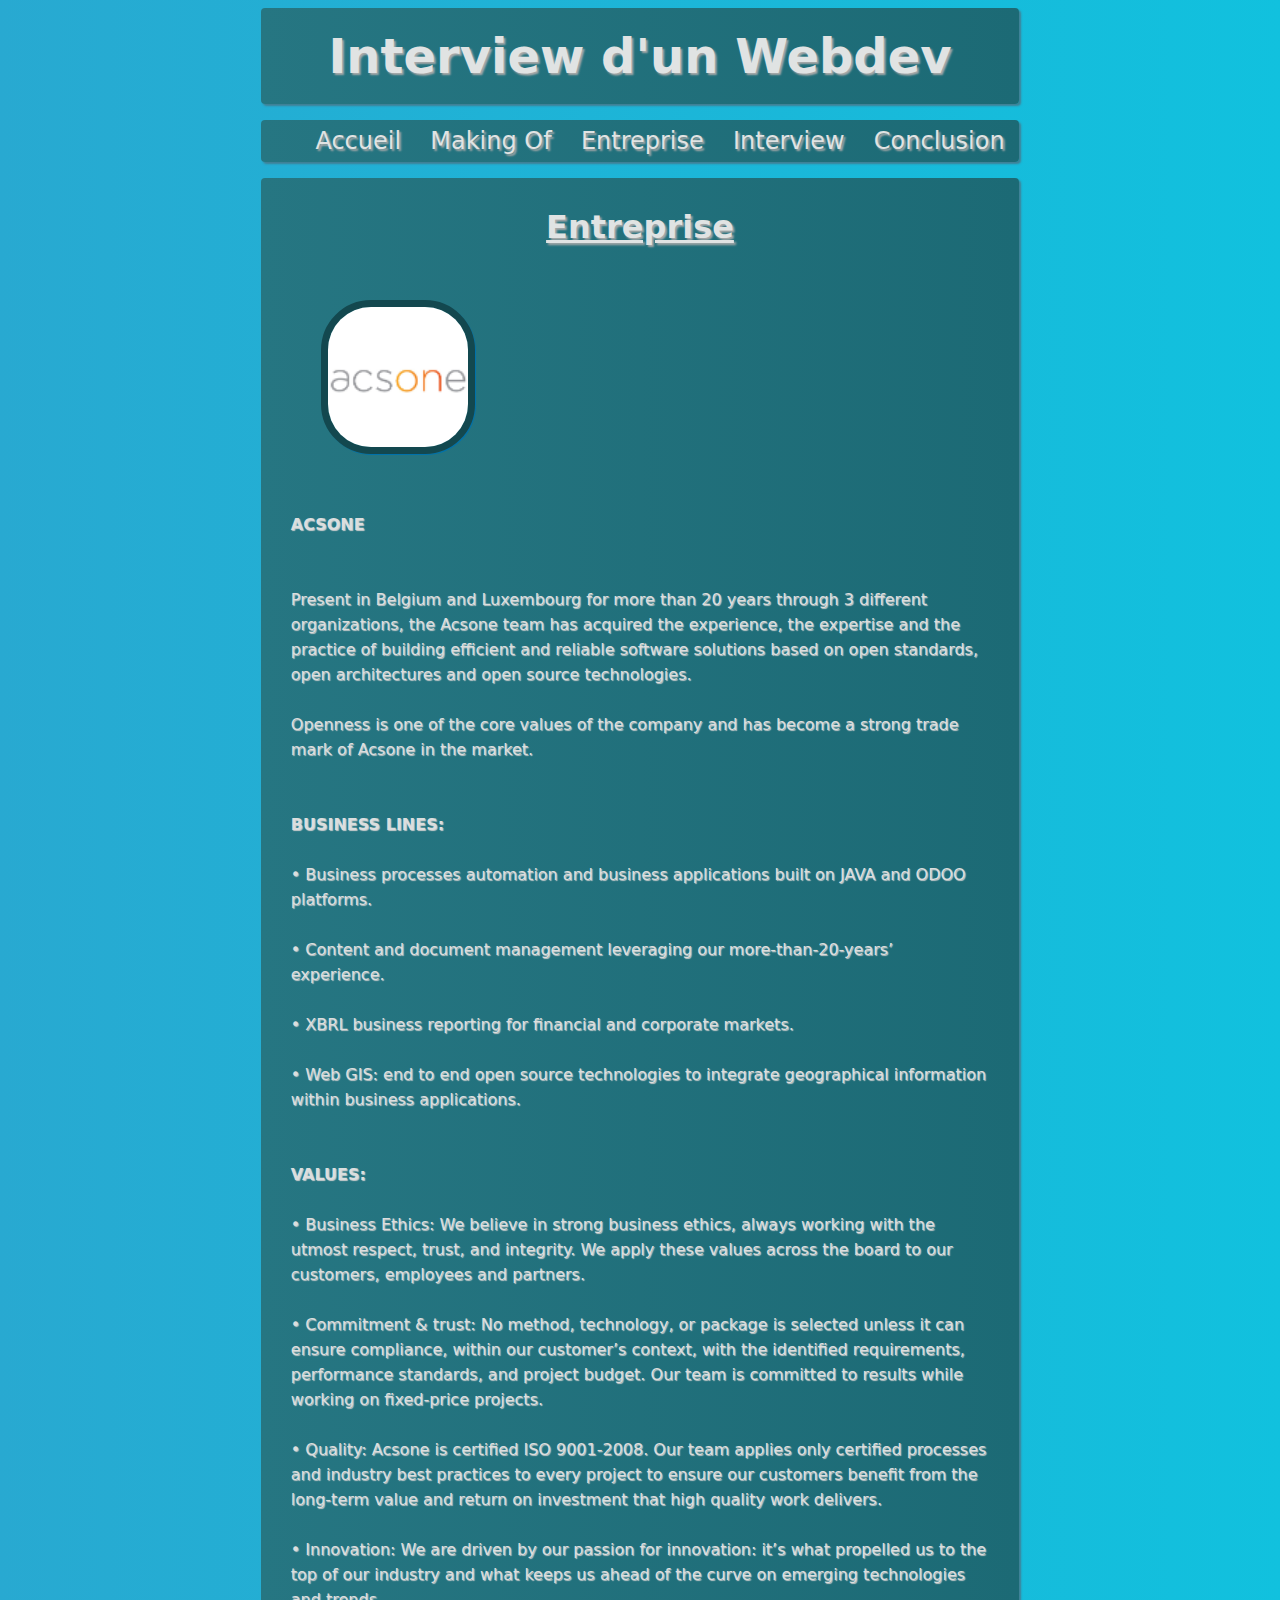
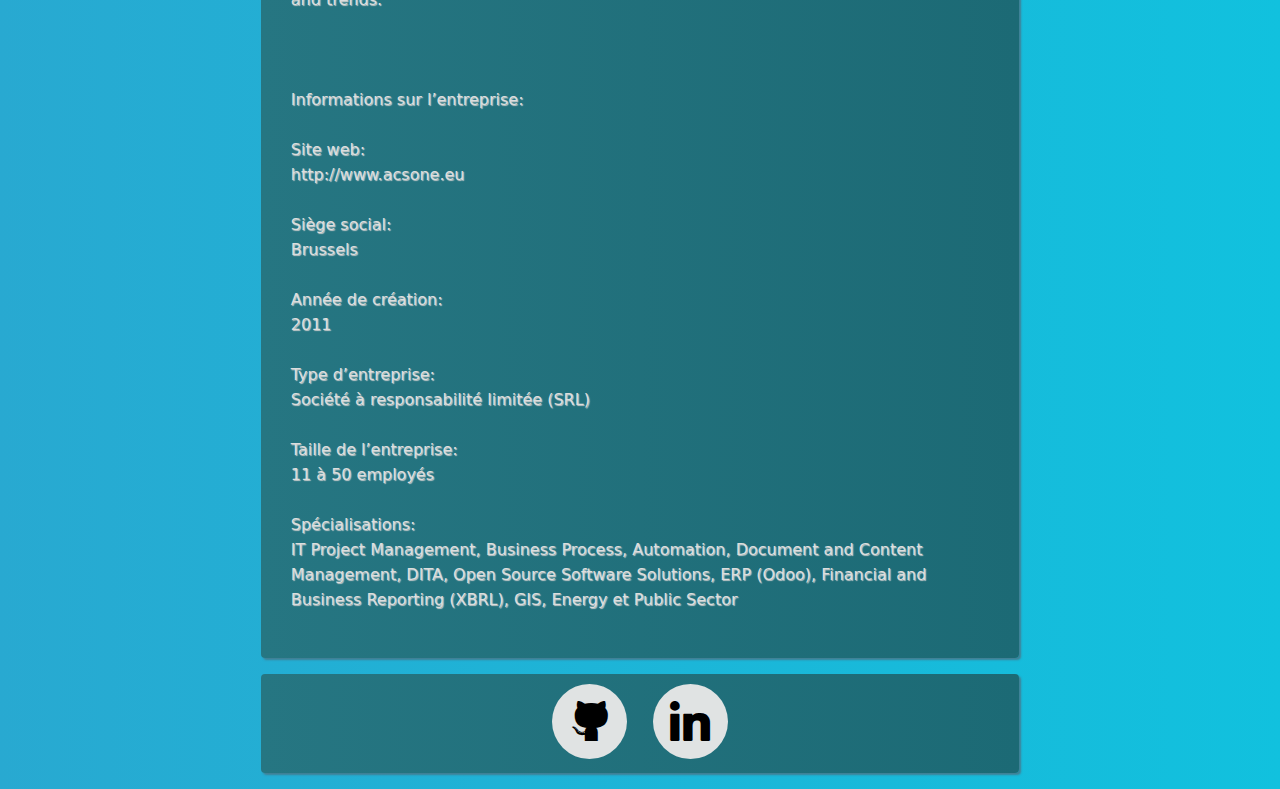
==== company.html @ 10b440b4 "finnif" ====
<!DOCTYPE HTML>
<html>

<head>
        <title>Interview Webdev</title>
        <meta charset="utf-8">
        <meta name="description" content="165c. uniques">
        <link href="style.css" type="text/css" rel="stylesheet">
</head>

<body>
    <div class="content">
        <header>
            <h1>Interview d'un Webdev</h1>
            
            <nav>
                <ul class="list">
                    <li class="button"><a href="index.html">Accueil</a></li>
                    <li class="button"><a href="makingof.html">Making Of</a></li>
                    <li class="button"><a href="company.html">Entreprise</a></li>
                    <li class="button"><a href="interview.html">Interview</a></li>
                    <li class="button"><a href="concl.html">Conclusion</a></li>
                </ul>
            </nav>
        </header>
        <article>
            <h2>Entreprise</h2><br /><br />
            <p><img class="imgprofil" src="img/society.png" alt="Acsone" /></p><br />
            <p><b>ACSONE</b><br /><br /><br />


            Present in Belgium and Luxembourg for more than 20 years through 3 different organizations, the Acsone team has acquired the experience, the expertise and the practice of building efficient and reliable software solutions based on open standards, open architectures and open source technologies.<br /><br />

            Openness is one of the core values of the company and has become a strong trade mark of Acsone in the market.<br /><br /><br />


            <b>BUSINESS LINES:</b><br /><br />


            •	Business processes automation and business applications built on JAVA and ODOO platforms.<br /><br />


            •	Content and document management leveraging our more-than-20-years’ experience.<br /><br />


            •	XBRL business reporting for financial and corporate markets.<br /><br />


            •	Web GIS: end to end open source technologies to integrate geographical information within business applications.<br /><br /><br />



            <b>VALUES:</b><br /><br />


            •	Business Ethics: We believe in strong business ethics, always working with the utmost respect, trust, and integrity. We apply these values across the board to our customers, employees and partners.<br /><br />


            •	Commitment & trust: No method, technology, or package is selected unless it can ensure compliance, within our customer’s context, with the identified requirements, performance standards, and project budget. Our team is committed to results while working on fixed-price projects.<br /><br />


            •	Quality: Acsone is certified ISO 9001-2008. Our team applies only certified processes and industry best practices to every project to ensure our customers benefit from the long-term value and return on investment that high quality work delivers.<br /><br />


            •	Innovation: We are driven by our passion for innovation: it’s what propelled us to the top of our industry and what keeps us ahead of the curve on emerging technologies and trends.<br /><br /><br /><br />
                
            Informations sur l’entreprise:<br /><br />
        
            Site web:<br />
            http://www.acsone.eu<br /><br />
            
            Siège social:<br />
            Brussels<br /><br />
                
            Année de création:<br />
            2011<br /><br />
                
            Type d’entreprise:<br />
            Société à responsabilité limitée (SRL)<br /><br />
                
            Taille de l’entreprise:<br />
            11 à 50 employés<br /><br />
                
            Spécialisations:<br />
            IT Project Management, Business Process, Automation, Document and Content Management, DITA, Open Source Software Solutions, ERP (Odoo), Financial and Business Reporting (XBRL), GIS, Energy et Public Sector</p>
        </article>
        <footer>
            <ul class="soc">
                <li><a class="soc-github" href="https://github.com/Dorgenark" target="_blank"> </a></li>
                <li><a class="soc-linkedin soc-icon-last" href="https://www.linkedin.com/in/simon-romainville-45a608152/" target="_blank"></a></li>
            </ul>
        </footer>
    </div>    
</body>
</html>
---- style.css ----
body {
    background: linear-gradient(to left, #11C1DE, #28A9D1);
    font-family: 'DejaVu Sans', sans-serif;
}

.content {
    display: block;
    margin-left: 20%;
    margin-right: 20%;
}

p {
    color: #DBDEDE;
    line-height: 25px;
    text-shadow: 1px 1px 1px #CACCCC;
}

h1, h2, footer {
    text-align: center;
    margin: auto;
}

h1 {
    font-size: 300%;
    color: #E0E3E3;
    padding: 20px;
    width: auto;
    text-shadow: 2px 2px 2px darkgrey;
    
}

h2 {
    text-decoration: underline;
    font-size: 200%;
    color: #E0E3E3;
    width: auto;
    text-shadow: 2px 2px 2px darkgrey;
}

.list {
    display: flex;
    text-decoration: none;
}

article {
    padding: 30px;
}

.button {
    font-size: 150%;
    list-style-type: none;
    margin: auto;
    padding: 7px;
    color: #E0E3E3;
    width: auto;
    text-shadow: 2px 2px 2px darkgrey;
}

a {
    text-decoration: none;
    color: #E0E3E3;
}

.list, h1, article, footer {
    background: linear-gradient(to left, #1C6A75, #267682);
    border-radius: 4px;
    box-shadow: 2px 2px 2px #427F94;
}

.imgprofil{
    margin-left: 30px;
    height: 140px;
    width: 140px;
    border: 7px solid #13484F;
    border-radius: 50px;
    box-shadow: 1px 1px #0071AB;
}

.gif1 {
    padding: 20px;
    margin-left: 20%;
    margin-right: 20%;
}






@font-face {
    font-family: 'si';
    src: url('icon-social/socicon.eot');
    src: url('icon-social/socicon.eot?#iefix') format('embedded-opentype'),
         url('icon-social/socicon.woff') format('woff'),
         url('icon-social/socicon.ttf') format('truetype'),
         url('icon-social/socicon.svg#icomoonregular') format('svg');
    font-weight: normal;
    font-style: normal;

}

@media screen and (-webkit-min-device-pixel-ratio:0) {
    @font-face {
        font-family:si;
        src: url(icon-social/socicon.svg) format(svg);
    }
}

.soc {
    overflow:hidden;
    padding: 10px;
    list-style:none;
}

.soc li {
    display:inline-block;
    *display:inline;
    zoom:1;
}

.soc li a {
    font-family:si!important;
    font-style:normal;
    font-weight:400;
    -webkit-font-smoothing:antialiased;
    -moz-osx-font-smoothing:grayscale;
    -webkit-box-sizing:border-box;
    -moz-box-sizing:border-box;
    -ms-box-sizing:border-box;
    -o-box-sizing:border-box;
    box-sizing:border-box;

    -o-transition:.1s;
    -ms-transition:.1s;
    -moz-transition:.1s;
    -webkit-transition:.1s;
    transition:.1s;
    -webkit-transition-property: transform;
    transition-property: transform;
    -webkit-transform: translateZ(0);
    transform: translateZ(0);

    overflow:hidden;
    text-decoration:none;
    text-align:center;
    display:block;
    position: relative;
    z-index: 1;
    width: 75px;
    height: 75px;
    line-height: 75px;
    font-size: 40px;
    -webkit-border-radius: 100px;
    -moz-border-radius: 100px;
    border-radius: 100px;
    margin-right: 20px;
    color: #000000;
    background-color: #E0E3E3;
}

.soc a:hover {
    z-index: 2;
    -webkit-transform: scale(1.1);
    transform: scale(1.1);
}

.soc-icon-last{
    margin:0 !important;
}

.soc-github:before {
    content:'\e030';
}
.soc-linkedin:before {
    content:'\e049';
}
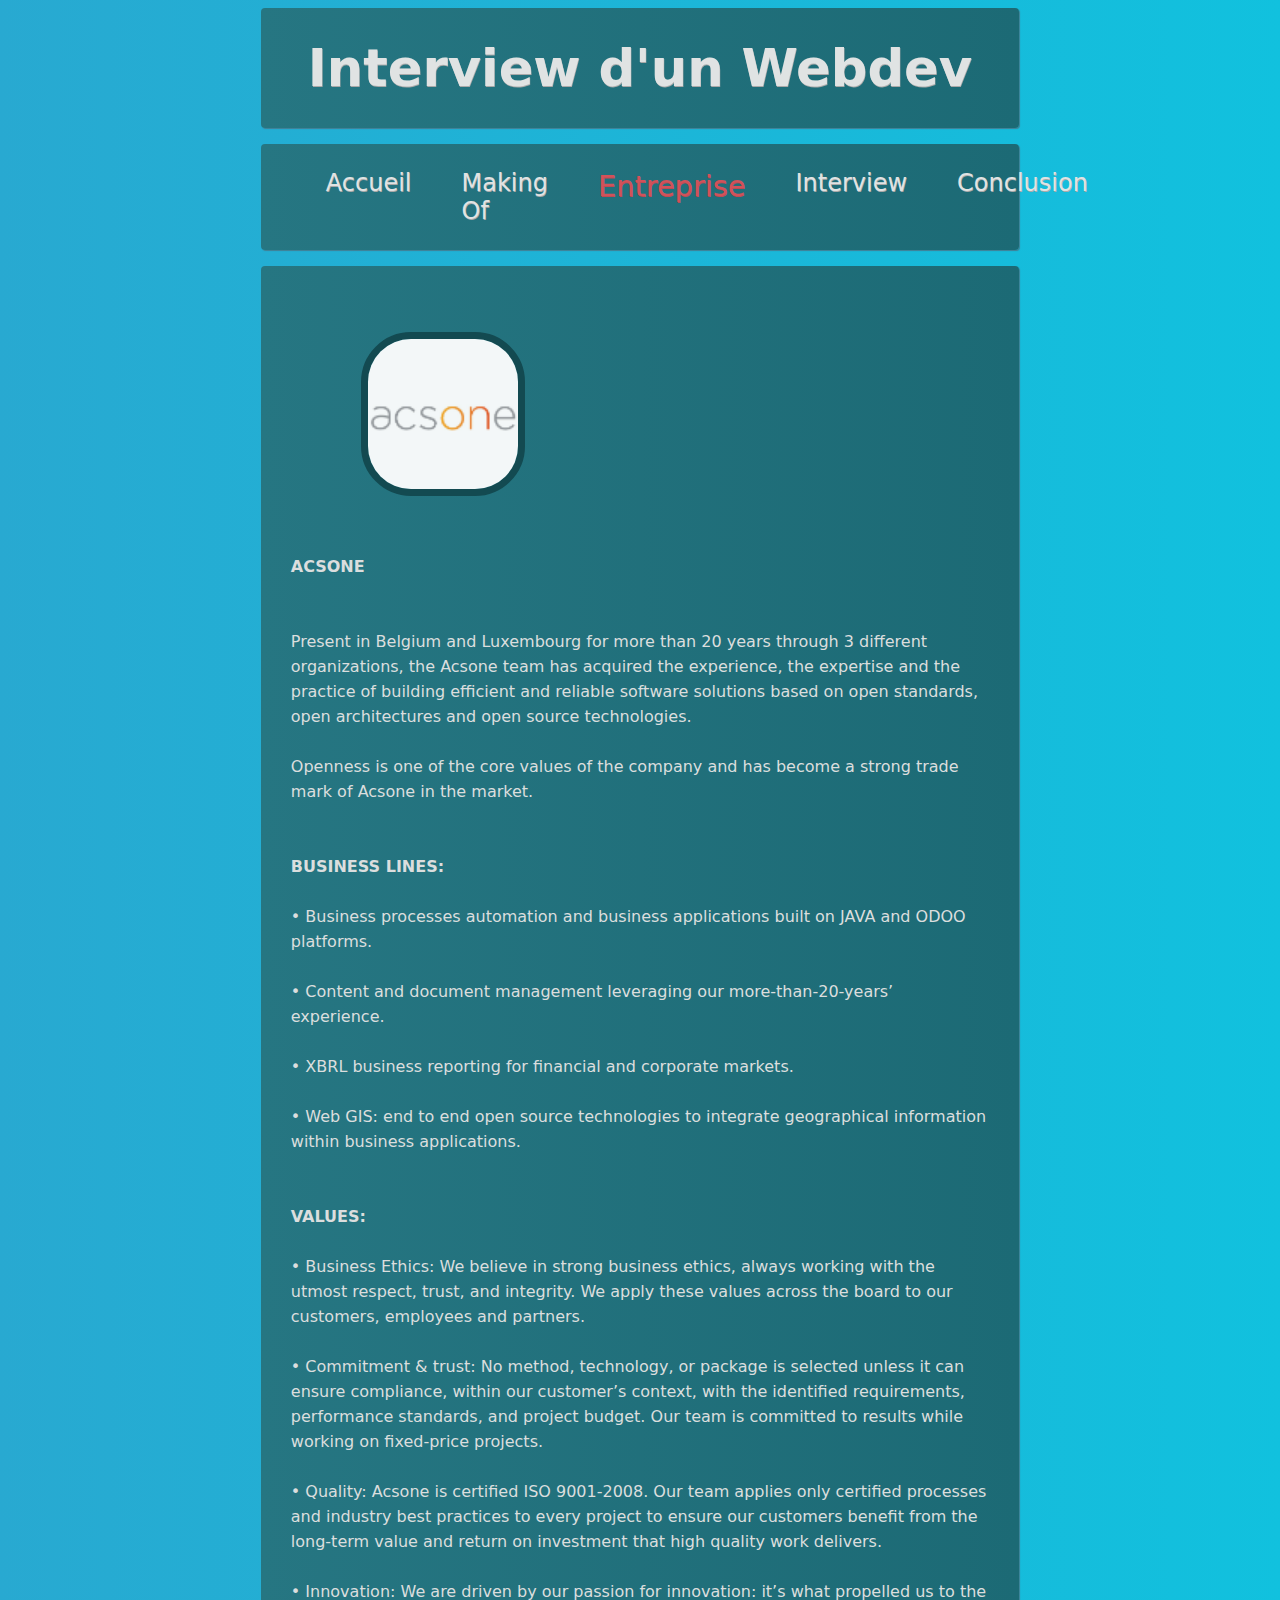
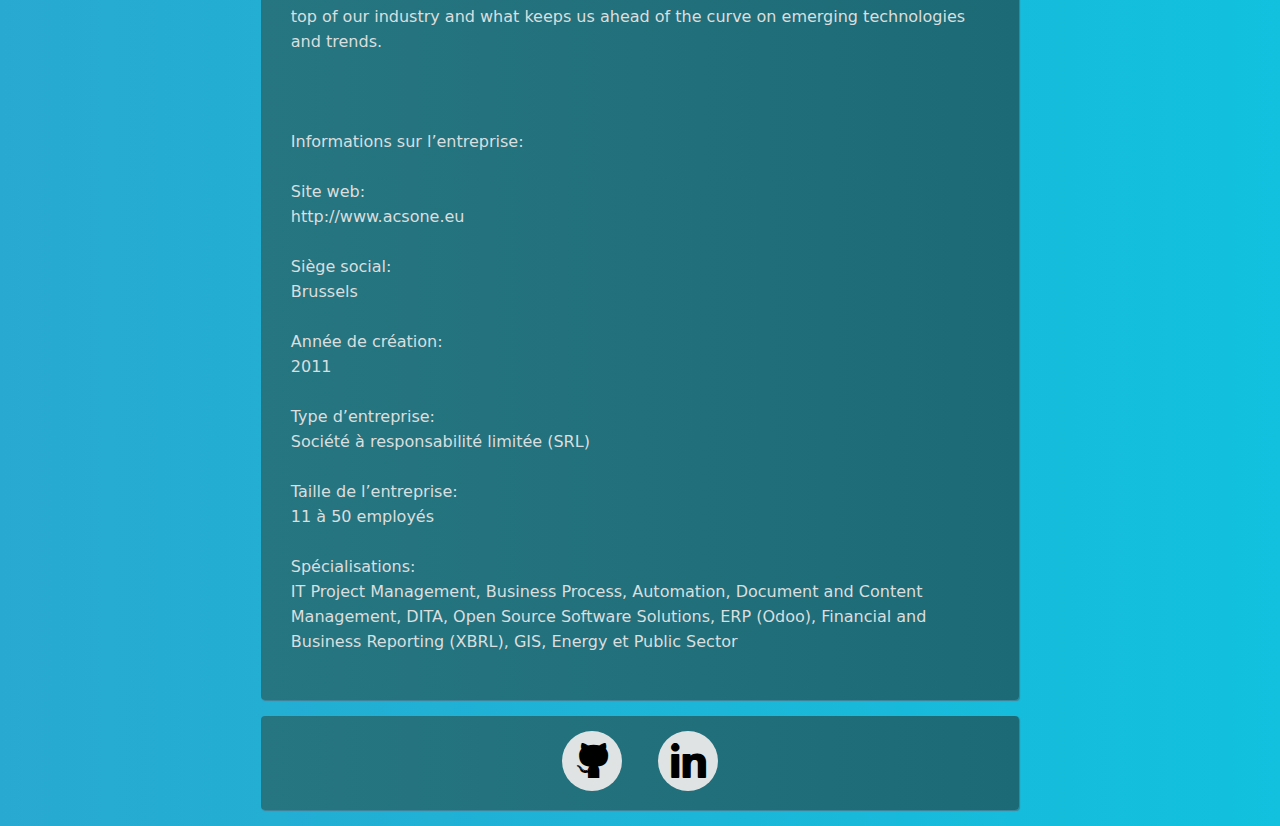
==== commit d00f84f7: "bouton enfoncé" ====
--- a/company.html
+++ b/company.html
@@ -17,14 +17,13 @@
                 <ul class="list">
                     <li class="button"><a href="index.html">Accueil</a></li>
                     <li class="button"><a href="makingof.html">Making Of</a></li>
-                    <li class="button"><a href="company.html">Entreprise</a></li>
+                    <li class="button"><a href="company.html" id="button1">Entreprise</a></li>
                     <li class="button"><a href="interview.html">Interview</a></li>
                     <li class="button"><a href="concl.html">Conclusion</a></li>
                 </ul>
             </nav>
         </header>
         <article>
-            <h2>Entreprise</h2><br /><br />
             <p><img class="imgprofil" src="img/society.png" alt="Acsone" /></p><br />
             <p><b>ACSONE</b><br /><br /><br />
 
--- a/style.css
+++ b/style.css
@@ -12,7 +12,6 @@
 p {
     color: #DBDEDE;
     line-height: 25px;
-    text-shadow: 1px 1px 1px #CACCCC;
 }
 
 h1, h2, footer {
@@ -21,20 +20,11 @@
 }
 
 h1 {
-    font-size: 300%;
+    font-size: 320%;
     color: #E0E3E3;
-    padding: 20px;
+    padding: 30px;
     width: auto;
-    text-shadow: 2px 2px 2px darkgrey;
-    
-}
-
-h2 {
-    text-decoration: underline;
-    font-size: 200%;
-    color: #E0E3E3;
-    width: auto;
-    text-shadow: 2px 2px 2px darkgrey;
+    text-shadow: 0.5px 0.5px 0.5px darkgrey;
 }
 
 .list {
@@ -47,13 +37,28 @@
 }
 
 .button {
+    position: relative;
     font-size: 150%;
     list-style-type: none;
-    margin: auto;
-    padding: 7px;
+    padding: 25px;
     color: #E0E3E3;
     width: auto;
-    text-shadow: 2px 2px 2px darkgrey;
+    text-shadow: 0.5px 0.5px 0.5px darkgrey;
+}
+
+#button1 {
+    font-size: 120%;
+    list-style-type: none;
+    color: #D1525A;
+    text-shadow: 0.5px 0.5px 0.5px #BF4B53;
+  
+}
+
+nav a:hover {
+    font-size: 100%;
+    list-style-type: none;
+    color: #D1525A;
+    text-shadow: 0.5px 0.5px 0.5px #BF4B53;
 }
 
 a {
@@ -61,19 +66,20 @@
     color: #E0E3E3;
 }
 
-.list, h1, article, footer {
+h1, .list, article, footer {
     background: linear-gradient(to left, #1C6A75, #267682);
     border-radius: 4px;
-    box-shadow: 2px 2px 2px #427F94;
+    box-shadow: 1px 1px 1px #427F94;
 }
 
 .imgprofil{
-    margin-left: 30px;
-    height: 140px;
-    width: 140px;
+    margin-top: 20px;
+    margin-left: 70px;
+    height: 150px;
+    width: 150px;
     border: 7px solid #13484F;
     border-radius: 50px;
-    box-shadow: 1px 1px #0071AB;
+    opacity: 0.95;
 }
 
 .gif1 {
@@ -96,7 +102,6 @@
          url('icon-social/socicon.svg#icomoonregular') format('svg');
     font-weight: normal;
     font-style: normal;
-
 }
 
 @media screen and (-webkit-min-device-pixel-ratio:0) {
@@ -108,7 +113,7 @@
 
 .soc {
     overflow:hidden;
-    padding: 10px;
+    padding: 15px;
     list-style:none;
 }
 
@@ -122,8 +127,8 @@
     font-family:si!important;
     font-style:normal;
     font-weight:400;
-    -webkit-font-smoothing:antialiased;
-    -moz-osx-font-smoothing:grayscale;
+    -webkit-font-smoothing: antialiased;
+    -moz-osx-font-smoothing: grayscale;
     -webkit-box-sizing:border-box;
     -moz-box-sizing:border-box;
     -ms-box-sizing:border-box;
@@ -146,14 +151,14 @@
     display:block;
     position: relative;
     z-index: 1;
-    width: 75px;
-    height: 75px;
-    line-height: 75px;
-    font-size: 40px;
+    width: 60px;
+    height: 60px;
+    line-height: 60px;
+    font-size: 35px;
     -webkit-border-radius: 100px;
     -moz-border-radius: 100px;
     border-radius: 100px;
-    margin-right: 20px;
+    margin-right: 30px;
     color: #000000;
     background-color: #E0E3E3;
 }
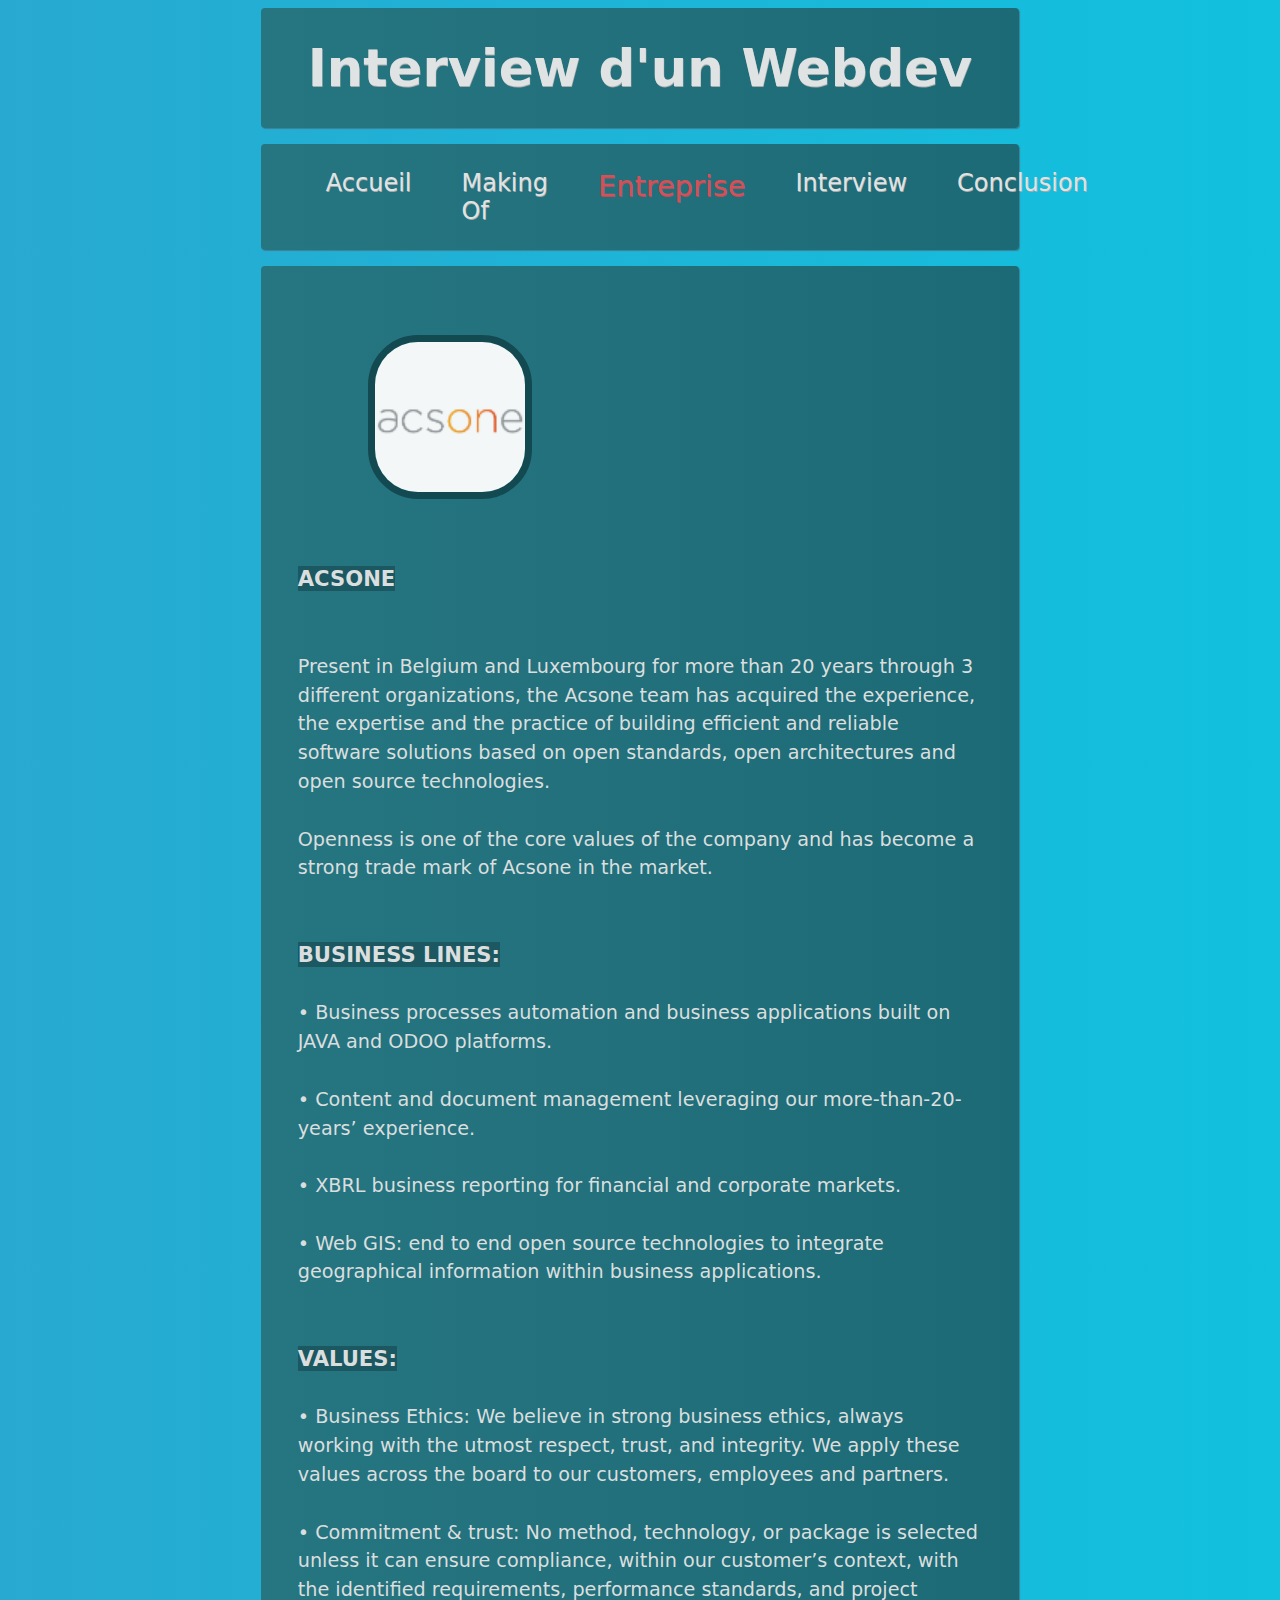
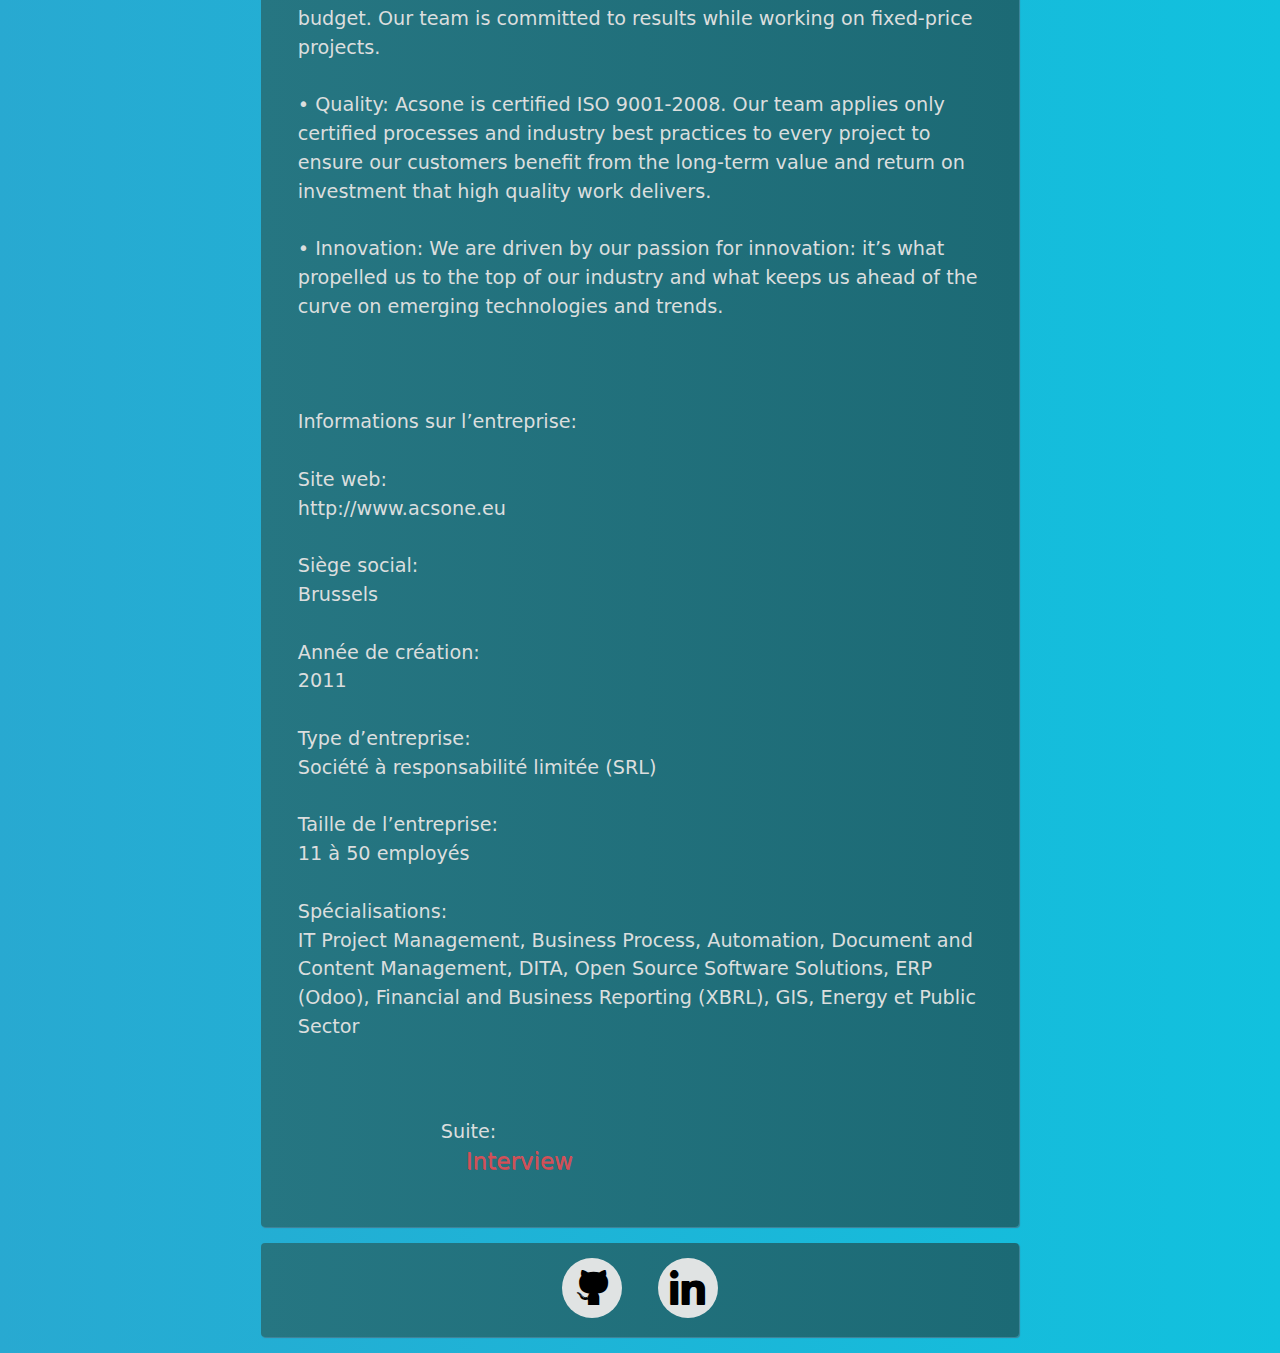
==== commit 7d2c9d39: "quasi fini" ====
--- a/company.html
+++ b/company.html
@@ -81,7 +81,8 @@
             11 à 50 employés<br /><br />
                 
             Spécialisations:<br />
-            IT Project Management, Business Process, Automation, Document and Content Management, DITA, Open Source Software Solutions, ERP (Odoo), Financial and Business Reporting (XBRL), GIS, Energy et Public Sector</p>
+            IT Project Management, Business Process, Automation, Document and Content Management, DITA, Open Source Software Solutions, ERP (Odoo), Financial and Business Reporting (XBRL), GIS, Energy et Public Sector</p><br /><br />
+            <p class="suite">Suite:<br /><a class="button" id="button1" href="interview.html">Interview</a></p>
         </article>
         <footer>
             <ul class="soc">
--- a/style.css
+++ b/style.css
@@ -12,6 +12,8 @@
 p {
     color: #DBDEDE;
     line-height: 25px;
+    margin-left: 1%;
+    margin-right: 1%;
 }
 
 h1, h2, footer {
@@ -34,6 +36,21 @@
 
 article {
     padding: 30px;
+}
+
+article p {
+    font-size: 120%;
+    line-height: 150%;
+}
+
+article i {
+    font-size: 90%;
+    background-color: #1C5861;
+}
+
+article b {
+    font-size: 110%;
+    background-color: #1C5861;
 }
 
 .button {
@@ -64,6 +81,10 @@
 a {
     text-decoration: none;
     color: #E0E3E3;
+}
+
+.suite {
+    margin-left: 150px;
 }
 
 h1, .list, article, footer {
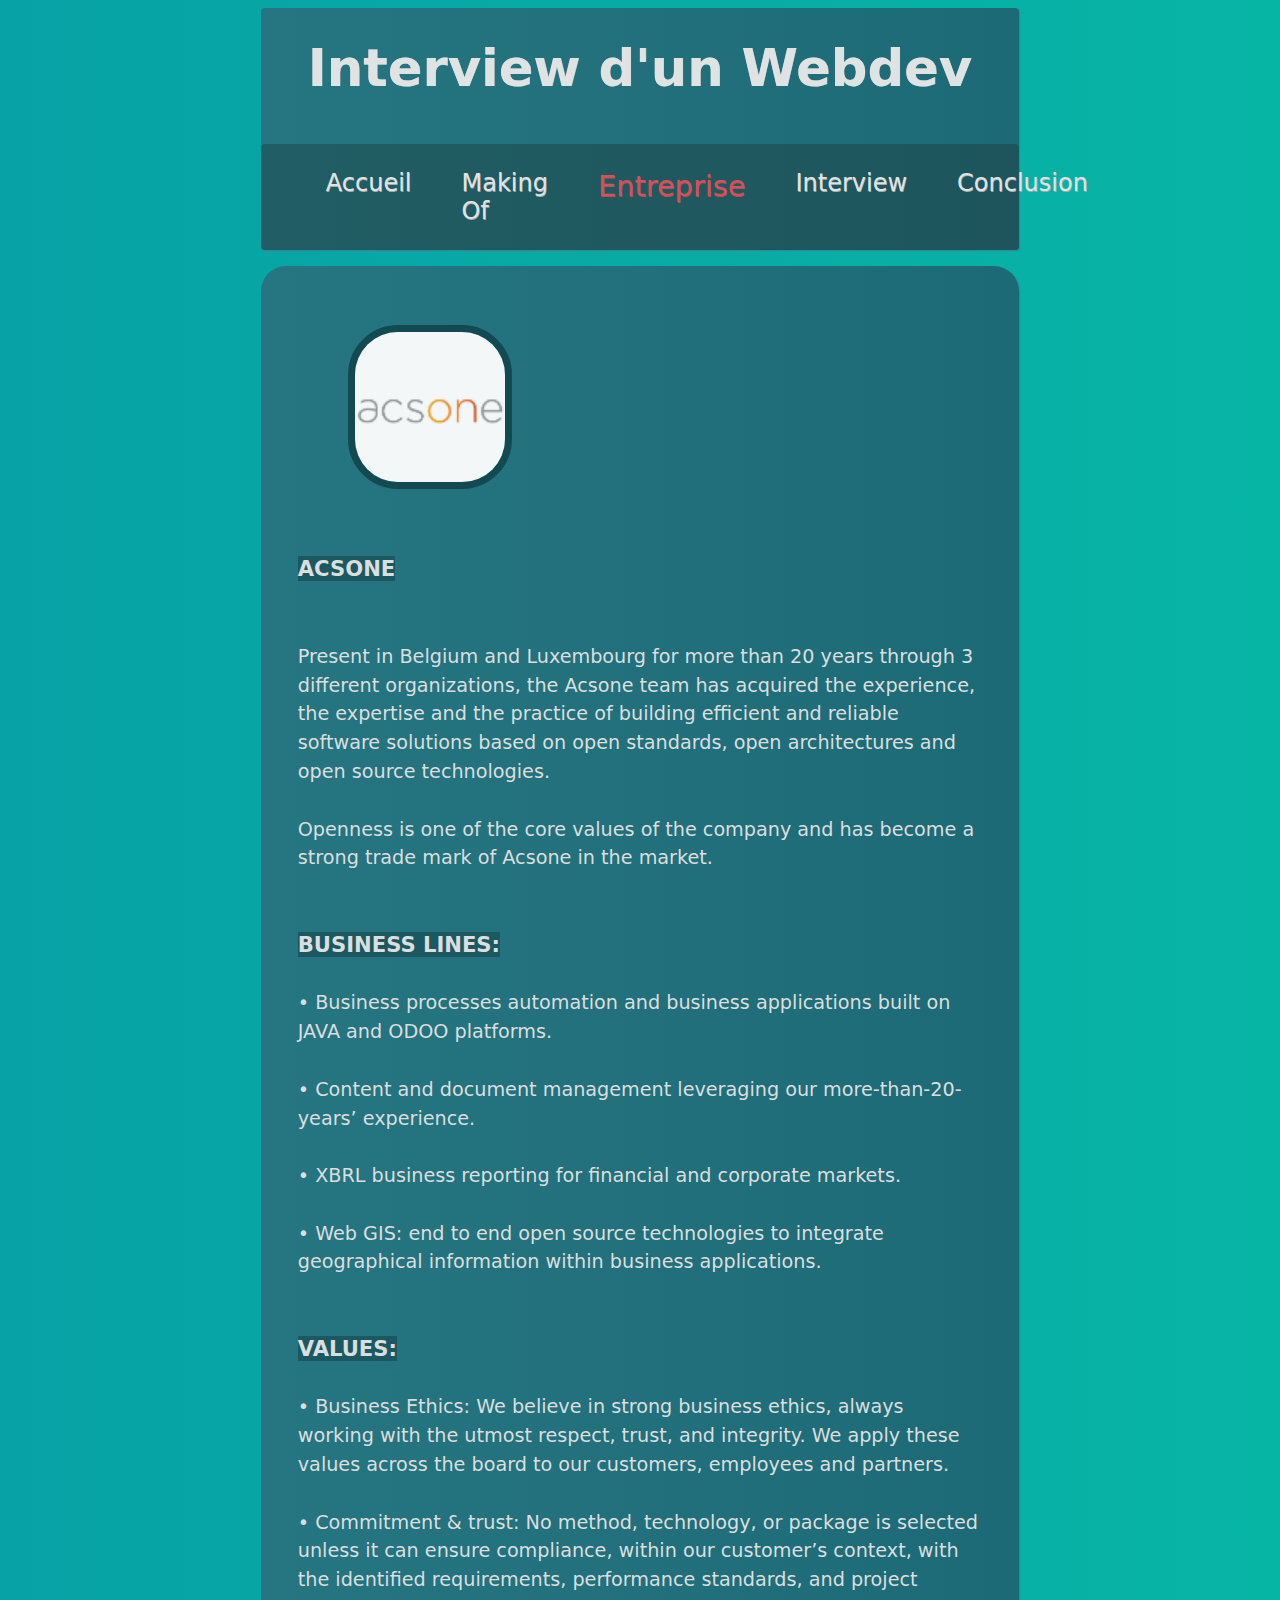
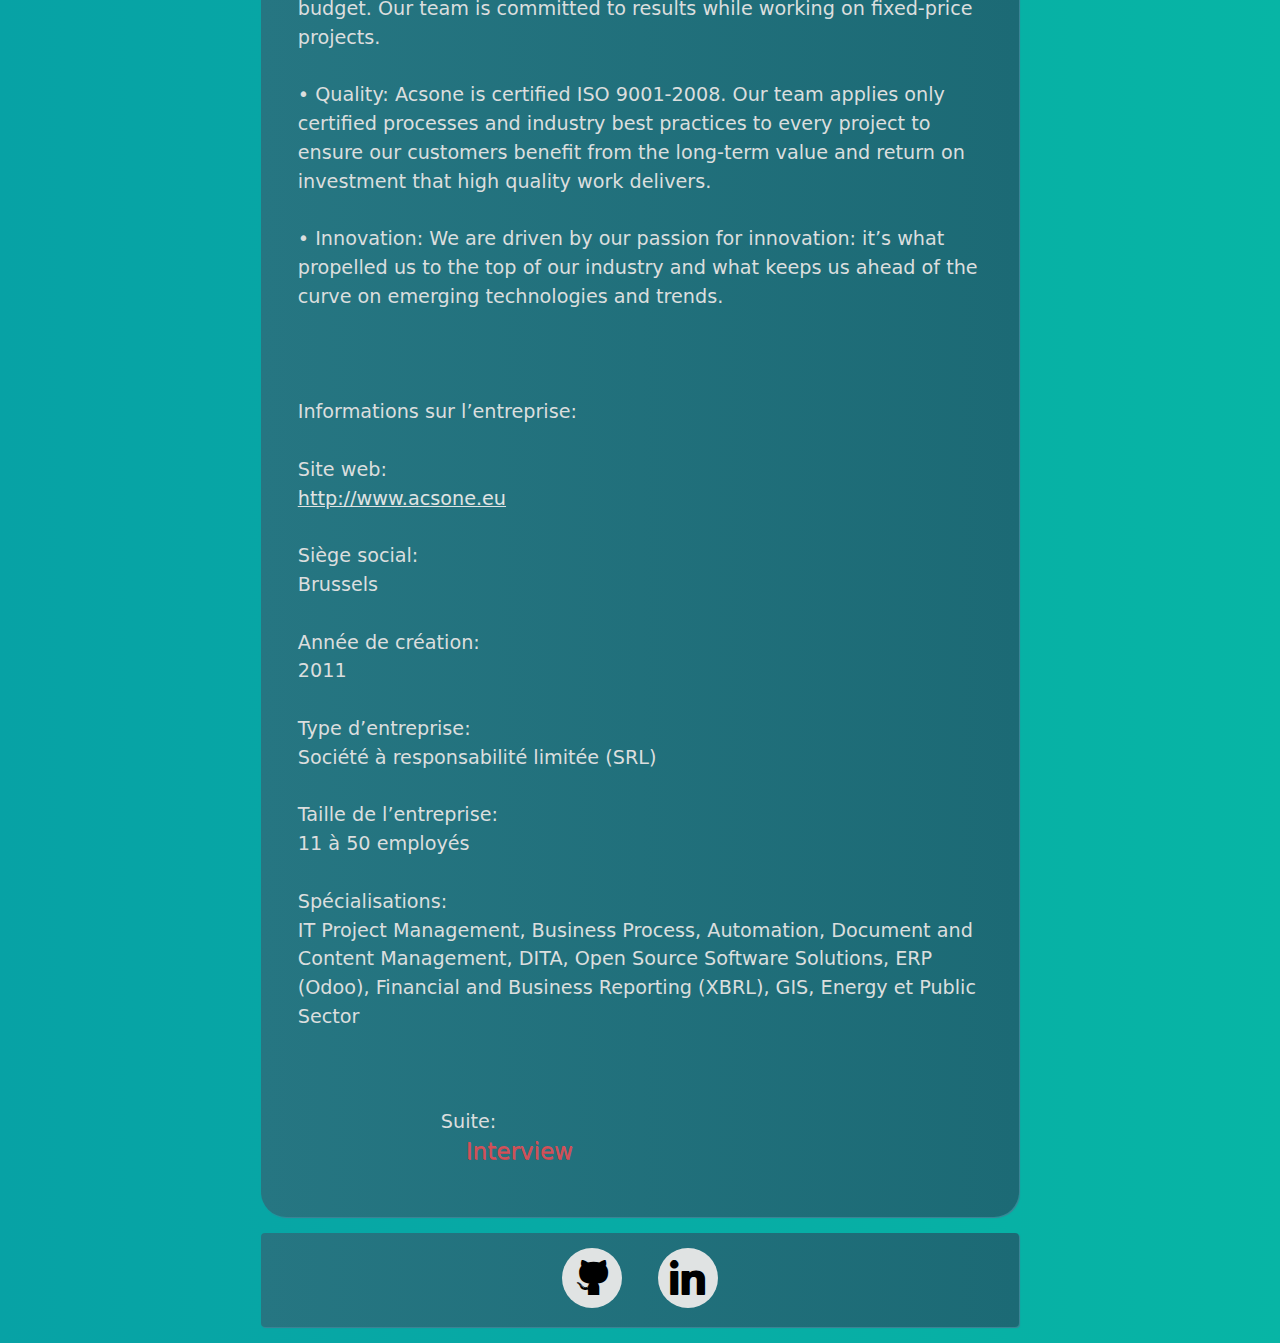
==== commit 71c1dfb3: "quasi fini" ====
--- a/company.html
+++ b/company.html
@@ -66,7 +66,7 @@
             Informations sur l’entreprise:<br /><br />
         
             Site web:<br />
-            http://www.acsone.eu<br /><br />
+            <a href="http://www.acsone.eu" target="_blank"><u>http://www.acsone.eu</u></a><br /><br />
             
             Siège social:<br />
             Brussels<br /><br />
--- a/style.css
+++ b/style.css
@@ -1,5 +1,5 @@
 body {
-    background: linear-gradient(to left, #11C1DE, #28A9D1);
+    background: linear-gradient(to right, #07A2A5, #07B5A5);
     font-family: 'DejaVu Sans', sans-serif;
 }
 
@@ -26,7 +26,7 @@
     color: #E0E3E3;
     padding: 30px;
     width: auto;
-    text-shadow: 0.5px 0.5px 0.5px darkgrey;
+    text-shadow: 0.3px 0.3px 0.3px darkgrey;
 }
 
 .list {
@@ -87,15 +87,24 @@
     margin-left: 150px;
 }
 
-h1, .list, article, footer {
+.list {
+    background: linear-gradient(to right, #215D64, #1E555C);
+    border-radius: 4px;
+}
+
+header, article, footer {
     background: linear-gradient(to left, #1C6A75, #267682);
     border-radius: 4px;
     box-shadow: 1px 1px 1px #427F94;
 }
 
+article {
+    border-radius: 25px;
+}
+
 .imgprofil{
-    margin-top: 20px;
-    margin-left: 70px;
+    margin-top: 10px;
+    margin-left: 50px;
     height: 150px;
     width: 150px;
     border: 7px solid #13484F;
